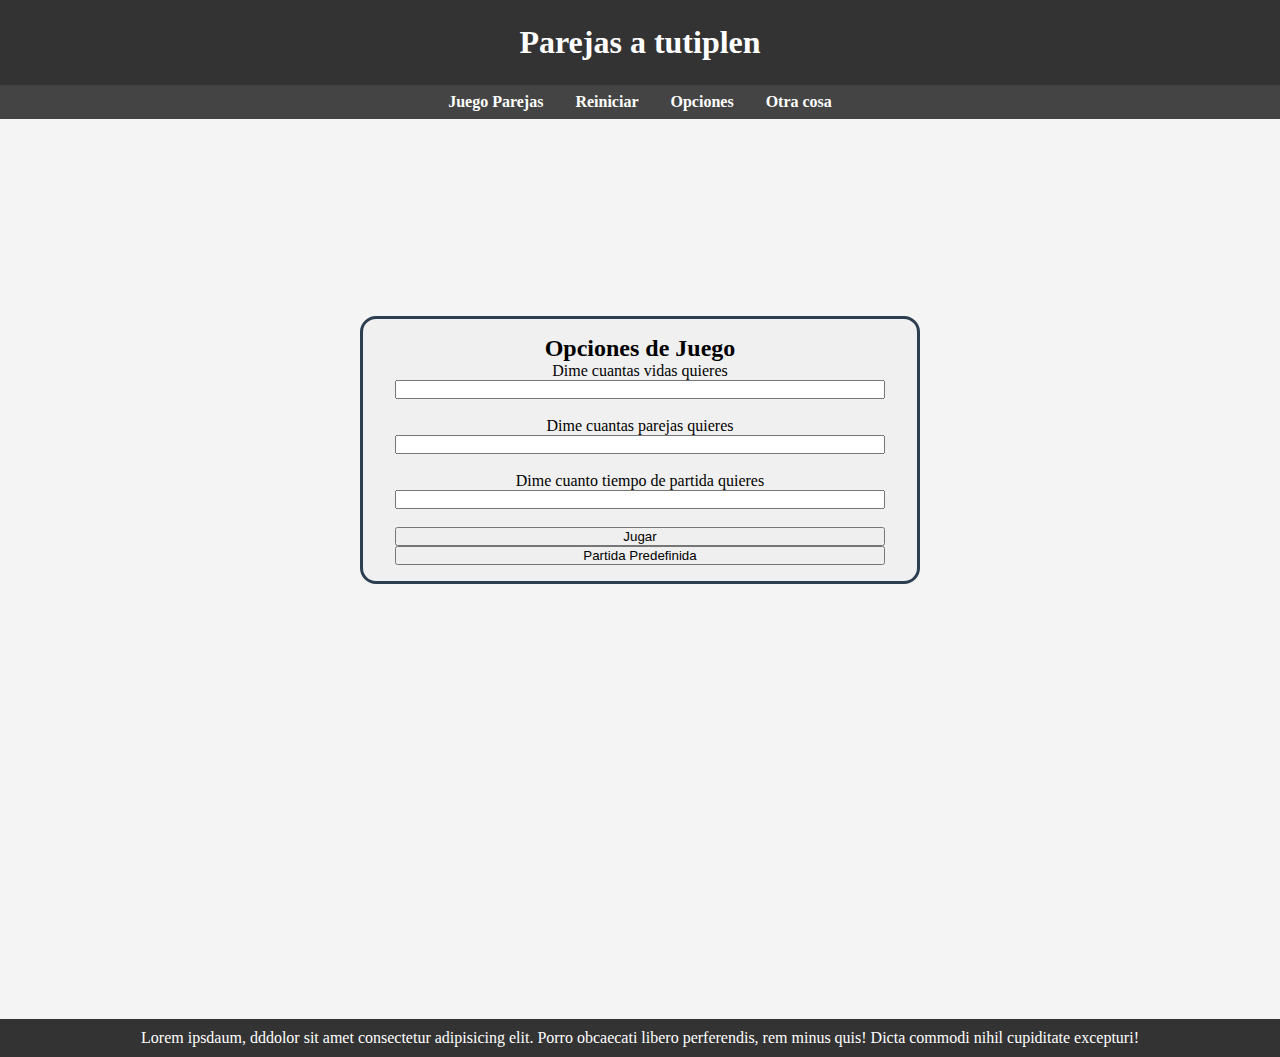
==== index.html @ 6e2ee4a3 "Actualizacion sobre cronometro" ====
<!DOCTYPE html>
<html lang="es">
<head>
    <meta charset="UTF-8">
    <meta name="viewport" content="width=device-width, initial-scale=1.0">
    <title>Parejas a tutiplen</title>
    <link rel="stylesheet" href="styles.css">
    <script src="script.js" defer></script>
</head>
<body>
    
    <header>
        <h1>Parejas a tutiplen</h1>
    </header>

    
    <nav>
        <ul>
            <li><a href="#">Juego Parejas</a></li>
            <li><a href="#">Reiniciar</a></li>
            <li><a href="#">Opciones</a></li>
            <li><a href="#">Otra cosa</a></li>
        </ul>
    </nav>

    <main>
        <div class="panelEmergente" id="ventanaGanar">
            <div class="ventana">
                <h2>Has ganao</h2>
                <p>Lorem ipsum, dolor sit amet consectetur adipisicing elit. Consequatur numquam culpa dolorum non reprehenderit nobis fugit sunt quia animi, totam nulla consequuntur minus dolorem quae et itaque ad, cum obcaecati.</p>
                <p>patata</p>
                <button class="botonJugar">Volver a Jugar</button>
            </div>
        </div>
        <div class="panelEmergente" id="ventanaPerder">
            <div class="ventana">
                <h2>Has Perdio</h2>
                <p>Lorem ipsum, dolor sit amet consectetur adipisicing elit. Consequatur numquam culpa dolorum non reprehenderit nobis fugit sunt quia animi, totam nulla consequuntur minus dolorem quae et itaque ad, cum obcaecati.</p>
                <p>patata</p>
                <button class="botonJugar">Volver a Jugar</button>
            </div>
        </div>
        <div class="panelEmergente" id="ventanaEmpezar">
            <div class="ventana">
                <h2>Opciones de Juego</h2>
                <p>Dime cuantas vidas quieres</p>
                <p class="alerta" id="alertaVidas"> </p>
                <input type="number" name="" id="inputVidas"><br>

                <p>Dime cuantas parejas quieres</p>
                <p class="alerta" id="alertaCartas"> </p>
                <input type="number" name="" id="inputCartas"><br>
                
                <p>Dime cuanto tiempo de partida quieres</p>
                <p class="alerta" id="alertaTiempo"> </p>
                <input type="number" name="" id="inputTiempo"><br>

                <button class="" id="botonEmpezar">Jugar</button>
                <button class="" id="botonEmpezarPredefinida">Partida Predefinida</button>
            </div>
        </div>
        <div id="tiempo"></div>
        <div class="contenedor-vidas" id="contenedorVidas"></div>
        <div class="contenedor-cartas" id="contenedorCartas"></div>
    </main>

    <footer>
        <p>Lorem ipsdaum, dddolor sit amet consectetur adipisicing elit. Porro obcaecati libero perferendis, rem minus quis! Dicta commodi nihil cupiditate excepturi!</p>
    </footer>
    
    
    
</body>
</html>
---- styles.css ----
* {
    margin: 0;
    padding: 0;
    box-sizing: border-box;
}

body {
    display: flex;
    flex-direction: column;
    min-height: 100vh;
    font-size: 1rem;
}

header {
    background-color: #333;
    color: #fff;
    padding: 1.5rem;
    text-align: center;
}

nav {
    background-color: #444;
    padding: 0.5rem;
}

nav ul {
    list-style: none;
    display: flex;
    justify-content: center;
}

nav ul li {
    margin: 0 1rem;
}

nav ul li a {
    color: #fff;
    text-decoration: none;
    font-weight: bold;
}

footer {
    background-color: #333;
    color: #fff;
    text-align: center;
    padding: 0.625rem;
    margin-top: auto;
}

main {
    flex: 1;
    padding: 1.25rem;
    background-color: #f4f4f4;
    display: flex;
    min-height: 100vh;
    margin: 0;
    flex-direction: column;
}

/* Contenedor principal de cartas */
#contenedorCartas {
    display: flex;
    flex-wrap: wrap;
    justify-content: center;
    max-width: 200rem;
    padding: 1rem;
}
/* Contenedor principal de vidas */
#contenedorVidas{
    display: flex;
    flex-wrap: wrap;
    justify-content: center;
    padding: 3rem;
    min-height: 15rem;
    width: 100%;

}

/* Contenedor principal de tiempo */
#tiempo{
    font-size: 4rem;
    height: 5rem;
    text-align: center;
}

/* Estilo individual de cada carta */
.carta {
    
    margin: 0.5rem;
    width: 7.5rem;
    height: 11rem;
    border-radius: 0.7rem;
    border: #2c3e50 0.2rem solid;
    display: flex;
    justify-content: center;
    align-items: center;
    font-size: 1.5rem;
    font-weight: bold;
    color: #2c3e50;
    transition:
        transform 0.3s ease,
        background-color 0.2s ease-in-out,
        box-shadow 0.3s ease-out;
    box-shadow: 0 0.5rem 1rem rgba(0, 0, 0, 0.2);
    cursor: pointer;
    animation: aparecer 0.3s ease-in-out; 
}

/* estilo al pasar el raton por encima*/
.carta:hover {
    transform: scale(1.15);
    background-color: #f0f0f0;
    box-shadow: 0 0.5rem 1rem rgba(0, 0, 0, 0.2);
}

/* Estilo de cada carta SELECIONADA/REVELADA */
.carta.seleccionada {
    background-color: cyan;
    transform: scale(1.1); 
}

/* Estilo de cada carta COMPLETADA*/
.carta.seleccionada.bloqueada{
    border-color: yellow;
    pointer-events: none;
}

/* Estilo de cada carta BLOQUEADA SIN COMPLETAR*/
.carta.bloqueada{
    border-color: red;
    pointer-events: none;
}

/* Corazones de vidas */
.vida{
    height: 4rem;
    margin: 1rem;
    display: flex;
    animation: balanceo ease-in-out 1s infinite alternate; 

}

.vida.borrar{

    display: flex;
    animation: rebote 0.8s ease-in;

}

/* https://youtu.be/r_PL0K2fGkY?feature=shared */
/* Esta es la base para que se vea sin entorpecer al resto del DOM */
.panelEmergente{
    position: fixed;
    top: 0;
    bottom: 0;
    right: 0;
    left: 0;
    animation: aparecer 3s ease-in-out;
    z-index: -1;

    display: flex;
    align-items: center;
    justify-content: center;
}

.panelEmergente.abrir{
    opacity: 1;
    z-index: 200;
}

.ventana{
    display: flex;
    flex-direction: column;
    background-color: #f0f0f0;
    border: #2c3e50 0.2rem solid;
    padding: 1rem 2rem;
    text-align: center;
    width: 35rem;
    border-radius: 1rem;
}

.alerta{
    color: red;
    font-weight: bold;
}

/* Animacon de aparecer */
@keyframes aparecer {
    0% {
        transform: scale(0);
        opacity: 0;}
    
    100% {
        transform: scale(1);
        opacity: 1;}
}

/* Animacionde Balanceo*/
@keyframes balanceo {
    0% {
        rotate: -15deg;}
    100% {
        rotate: 15deg;}
}

@keyframes rebote {
    0% {opacity: 1;
        transform: translateY(0px);
        }
    15% {
        transform: translateY(-1rem);
        opacity: 1;}
    100% {
        transform: translateY(4rem);
        opacity: 0}


}
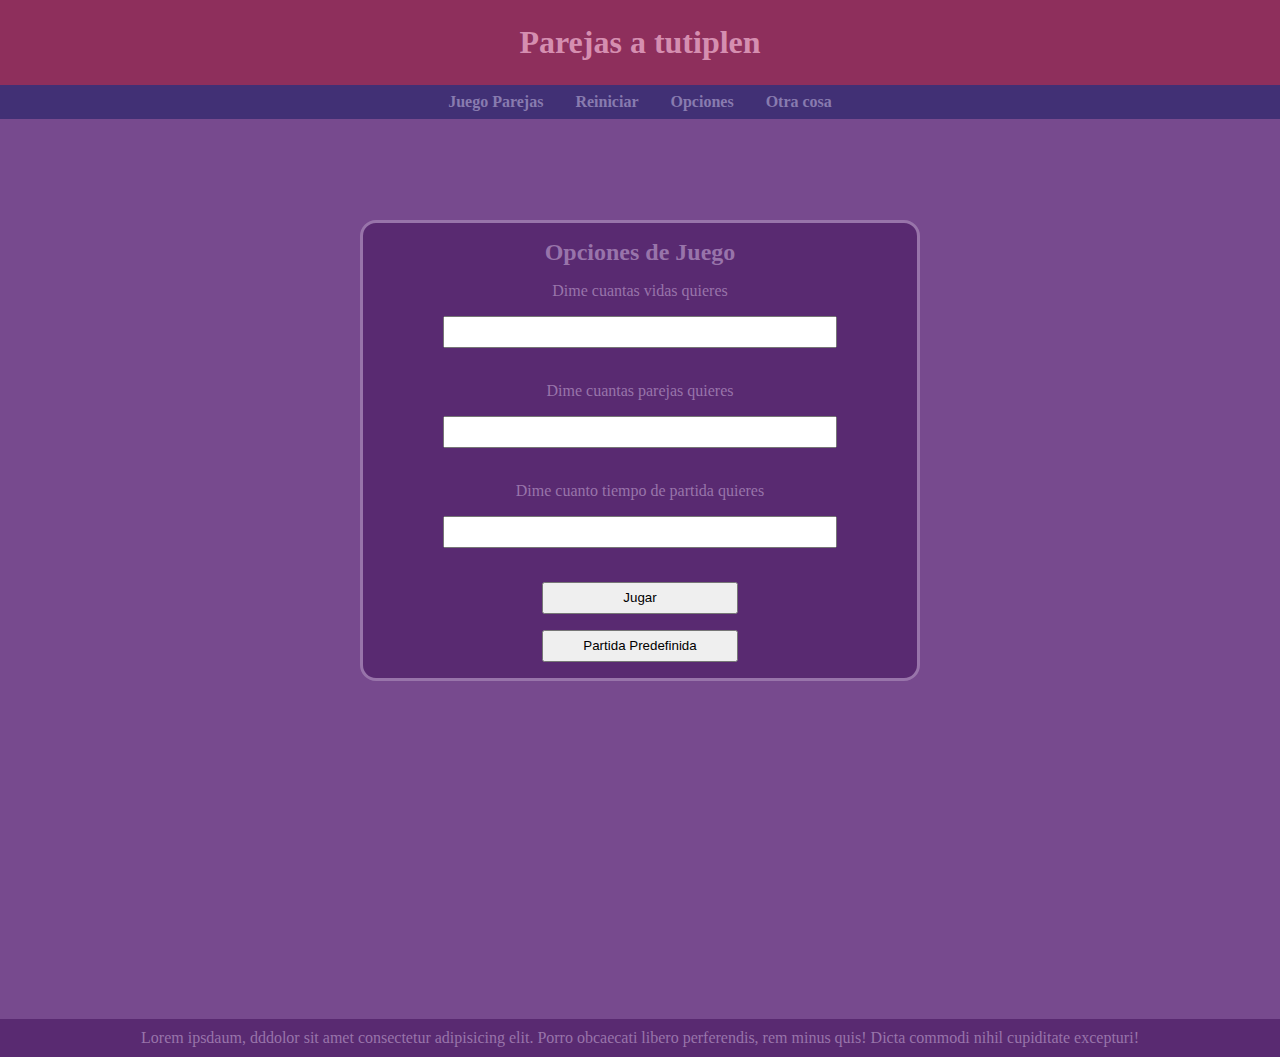
==== commit 2f7791d4: "sistema de imagenes" ====
--- a/index.html
+++ b/index.html
@@ -5,6 +5,7 @@
     <meta name="viewport" content="width=device-width, initial-scale=1.0">
     <title>Parejas a tutiplen</title>
     <link rel="stylesheet" href="styles.css">
+    <link rel="stylesheet" href="stylesGame.css">
     <script src="script.js" defer></script>
 </head>
 <body>
--- a/styles.css
+++ b/styles.css
@@ -1,3 +1,24 @@
+:root{
+    --colorFondoMain: #774A8E;
+    
+    --colorFondoHeader: #8E2F5C;
+    --colorTextoHeader: #D58EB0;
+
+    --colorFondoNav: #413075;
+    --colorTextoNav: #887BAF;
+
+    --colorFondoFooter: #592A71;
+    --colorTextoFooter: #9874AA;
+
+    --colorFondoVentana: #592A71;
+    --colorTextoVentana: #9874AA;
+    --colorBordeVentana: #9874AA;
+
+    --colorFondoBoton: #592A71;
+    --colorTextoBoton: #9874AA;
+
+    
+}
 
 * {
     margin: 0;
@@ -13,14 +34,14 @@
 }
 
 header {
-    background-color: #333;
-    color: #fff;
+    background-color: var(--colorFondoHeader);
+    color: var(--colorTextoHeader);
     padding: 1.5rem;
     text-align: center;
 }
 
 nav {
-    background-color: #444;
+    background-color: var(--colorFondoNav);
     padding: 0.5rem;
 }
 
@@ -35,14 +56,14 @@
 }
 
 nav ul li a {
-    color: #fff;
+    color: var(--colorTextoNav);
     text-decoration: none;
     font-weight: bold;
 }
 
 footer {
-    background-color: #333;
-    color: #fff;
+    background-color: var(--colorFondoFooter);
+    color: var(--colorTextoFooter);
     text-align: center;
     padding: 0.625rem;
     margin-top: auto;
@@ -51,102 +72,13 @@
 main {
     flex: 1;
     padding: 1.25rem;
-    background-color: #f4f4f4;
+    background-color: var(--colorFondoMain);
     display: flex;
     min-height: 100vh;
     margin: 0;
     flex-direction: column;
 }
 
-/* Contenedor principal de cartas */
-#contenedorCartas {
-    display: flex;
-    flex-wrap: wrap;
-    justify-content: center;
-    max-width: 200rem;
-    padding: 1rem;
-}
-/* Contenedor principal de vidas */
-#contenedorVidas{
-    display: flex;
-    flex-wrap: wrap;
-    justify-content: center;
-    padding: 3rem;
-    min-height: 15rem;
-    width: 100%;
-
-}
-
-/* Contenedor principal de tiempo */
-#tiempo{
-    font-size: 4rem;
-    height: 5rem;
-    text-align: center;
-}
-
-/* Estilo individual de cada carta */
-.carta {
-    
-    margin: 0.5rem;
-    width: 7.5rem;
-    height: 11rem;
-    border-radius: 0.7rem;
-    border: #2c3e50 0.2rem solid;
-    display: flex;
-    justify-content: center;
-    align-items: center;
-    font-size: 1.5rem;
-    font-weight: bold;
-    color: #2c3e50;
-    transition:
-        transform 0.3s ease,
-        background-color 0.2s ease-in-out,
-        box-shadow 0.3s ease-out;
-    box-shadow: 0 0.5rem 1rem rgba(0, 0, 0, 0.2);
-    cursor: pointer;
-    animation: aparecer 0.3s ease-in-out; 
-}
-
-/* estilo al pasar el raton por encima*/
-.carta:hover {
-    transform: scale(1.15);
-    background-color: #f0f0f0;
-    box-shadow: 0 0.5rem 1rem rgba(0, 0, 0, 0.2);
-}
-
-/* Estilo de cada carta SELECIONADA/REVELADA */
-.carta.seleccionada {
-    background-color: cyan;
-    transform: scale(1.1); 
-}
-
-/* Estilo de cada carta COMPLETADA*/
-.carta.seleccionada.bloqueada{
-    border-color: yellow;
-    pointer-events: none;
-}
-
-/* Estilo de cada carta BLOQUEADA SIN COMPLETAR*/
-.carta.bloqueada{
-    border-color: red;
-    pointer-events: none;
-}
-
-/* Corazones de vidas */
-.vida{
-    height: 4rem;
-    margin: 1rem;
-    display: flex;
-    animation: balanceo ease-in-out 1s infinite alternate; 
-
-}
-
-.vida.borrar{
-
-    display: flex;
-    animation: rebote 0.8s ease-in;
-
-}
 
 /* https://youtu.be/r_PL0K2fGkY?feature=shared */
 /* Esta es la base para que se vea sin entorpecer al resto del DOM */
@@ -172,48 +104,30 @@
 .ventana{
     display: flex;
     flex-direction: column;
-    background-color: #f0f0f0;
-    border: #2c3e50 0.2rem solid;
+    background-color: var(--colorFondoVentana);
+    border: var(--colorBordeVentana) 0.2rem solid;
+    color: var(--colorTextoVentana);
     padding: 1rem 2rem;
     text-align: center;
     width: 35rem;
     border-radius: 1rem;
+    
 }
 
+.ventana p{
+    margin-top: 1rem;
+}
+
+.ventana input{
+    margin-inline: 3rem;
+    height: 2rem;
+}
+.ventana button{
+    margin-inline: 30%;
+    margin-top: 1rem;
+    height: 2rem;
+}
 .alerta{
     color: red;
     font-weight: bold;
 }
-
-/* Animacon de aparecer */
-@keyframes aparecer {
-    0% {
-        transform: scale(0);
-        opacity: 0;}
-    
-    100% {
-        transform: scale(1);
-        opacity: 1;}
-}
-
-/* Animacionde Balanceo*/
-@keyframes balanceo {
-    0% {
-        rotate: -15deg;}
-    100% {
-        rotate: 15deg;}
-}
-
-@keyframes rebote {
-    0% {opacity: 1;
-        transform: translateY(0px);
-        }
-    15% {
-        transform: translateY(-1rem);
-        opacity: 1;}
-    100% {
-        transform: translateY(4rem);
-        opacity: 0}
-
-
-}
--- a/stylesGame.css
+++ b/stylesGame.css
@@ -0,0 +1,163 @@
+
+/* Contenedor principal de cartas */
+#contenedorCartas {
+    display: flex;
+    flex-wrap: wrap;
+    justify-content: center;
+    max-width: 200rem;
+    padding: 1rem;
+}
+/* Contenedor principal de vidas */
+#contenedorVidas{
+    display: flex;
+    flex-wrap: wrap;
+    justify-content: center;
+    padding: 3rem;
+    min-height: 15rem;
+    width: 100%;
+
+}
+
+/* Contenedor principal de tiempo */
+#tiempo{
+    font-size: 4rem;
+    height: 5rem;
+    text-align: center;
+}
+
+/* Estilo individual de cada carta */
+.espacioCarta {
+    margin: 0.5rem;
+    width: 7.5rem;
+    height: 11rem;
+
+}
+.carta {
+
+    transform-style: preserve-3d;
+    width: 100%;
+    height: 100%;
+    border-radius: 0.7rem;
+    border: #2c3e50 0.2rem solid;
+    font-size: 1.5rem;
+    font-weight: bold;
+    color: #2c3e50;
+    transition:
+        transform 0.3s ease,
+        background-color 0.2s ease-in-out,
+        box-shadow 0.3s ease-out;
+    box-shadow: 0 0.5rem 1rem rgba(0, 0, 0, 0.2);
+    cursor: pointer;
+    animation: aparecer 0.3s ease-in-out; 
+}
+
+.carta img {
+    width: 100%;
+    height: 100%;
+    backface-visibility: hidden;
+    transition: transform 0.6s;
+}
+
+.carta .dorso {
+    border-radius: 0.7rem;
+    width: 100%;
+    height: 100%;
+    z-index: 2; 
+    backface-visibility: hidden;
+}
+
+.carta .cara {
+    border-radius: 0.7rem;
+    display: flex;
+    flex-direction: column; 
+    width: 100%; 
+    height: 100%;
+    align-items: center; 
+    justify-content: center; 
+    text-align: center; 
+    background-image: url(images/c_front.jpg);
+    background-position: center;
+    background-repeat: no-repeat;
+    background-size: cover;
+}
+
+.carta .cara img {
+    padding-top: 1rem;
+    max-height: 45%; /* Controla la altura */
+    max-width: 100%; /* Evita que sobrepase su contenedor */
+    object-fit: contain; /* Evita distorsión */
+
+}
+
+/* estilo al pasar el raton por encima*/
+.carta:hover {
+    transform: scale(1.15);
+    background-color: #f0f0f0;
+    box-shadow: 0 0.5rem 1rem rgba(0, 0, 0, 0.2);
+}
+
+/* Estilo de cada carta SELECIONADA/REVELADA */
+.carta.seleccionada {
+    transform: scale(1.1); 
+}
+
+/* Estilo de cada carta COMPLETADA*/
+.carta.seleccionada.bloqueada{
+    border-color: yellow;
+    pointer-events: none;
+}
+
+/* Estilo de cada carta BLOQUEADA SIN COMPLETAR*/
+.carta.bloqueada{
+    border-color: red;
+    pointer-events: none;
+}
+
+/* Corazones de vidas */
+.vida{
+    height: 4rem;
+    margin: 1rem;
+    display: flex;
+    animation: balanceo ease-in-out 1s infinite alternate; 
+
+}
+
+.vida.borrar{
+
+    display: flex;
+    animation: rebote 0.8s ease-in;
+
+}
+
+/* Animacon de aparecer */
+@keyframes aparecer {
+    0% {
+        transform: scale(0);
+        opacity: 0;}
+    
+    100% {
+        transform: scale(1);
+        opacity: 1;}
+}
+
+/* Animacionde Balanceo*/
+@keyframes balanceo {
+    0% {
+        rotate: -15deg;}
+    100% {
+        rotate: 15deg;}
+}
+
+@keyframes rebote {
+    0% {opacity: 1;
+        transform: translateY(0px);
+        }
+    15% {
+        transform: translateY(-1rem);
+        opacity: 1;}
+    100% {
+        transform: translateY(4rem);
+        opacity: 0}
+
+
+}
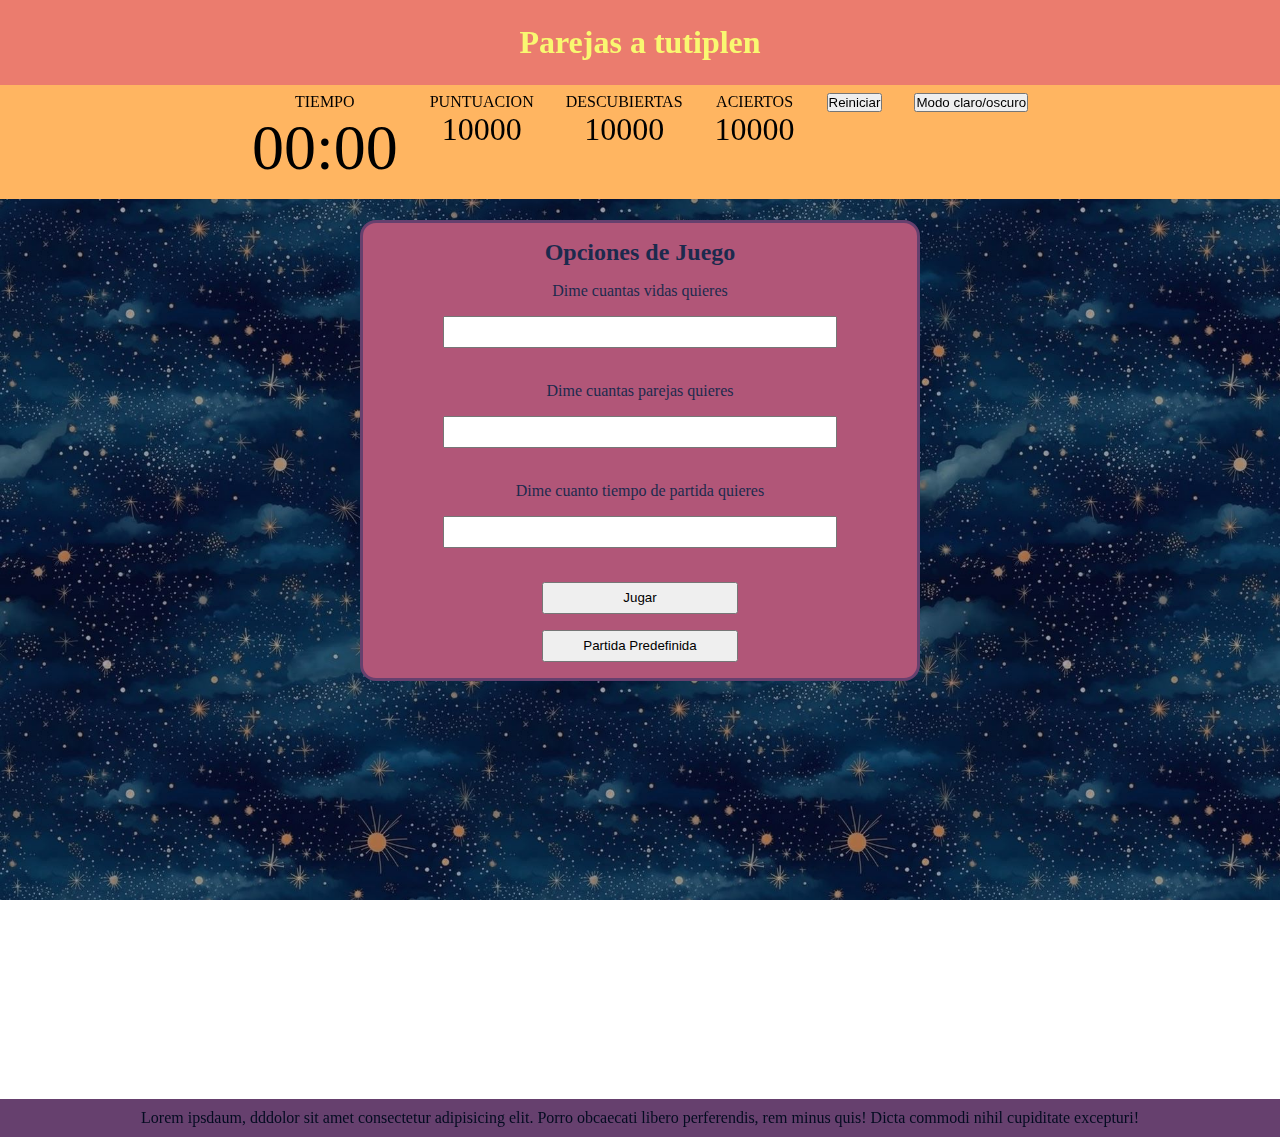
==== commit 3ff4bd92: "ajustes de marcador, aciertos, puntuacion, cartas descubiertas, ajuste de fondo" ====
--- a/index.html
+++ b/index.html
@@ -17,10 +17,24 @@
     
     <nav>
         <ul>
-            <li><a href="#">Juego Parejas</a></li>
-            <li><a href="#">Reiniciar</a></li>
-            <li><a href="#">Opciones</a></li>
-            <li><a href="#">Otra cosa</a></li>
+            <li>
+                <p>TIEMPO</p>
+                <P id="tiempo" class="score">00:00</P>
+            </li>
+            <li> 
+                <p>PUNTUACION</p>
+                <P id="puntuacion" class="score">10000</P>
+            </li>
+            <li> 
+                <p>DESCUBIERTAS</p>
+                <P id="descubiertas" class="score">10000</P>
+            </li>
+            <li> 
+                <p>ACIERTOS</p>
+                <P id="aciertos" class="score">10000</P>
+            </li>
+            <li> <button> Reiniciar </button></li>
+            <li> <button> Modo claro/oscuro </button></li>
         </ul>
     </nav>
 
@@ -60,7 +74,6 @@
                 <button class="" id="botonEmpezarPredefinida">Partida Predefinida</button>
             </div>
         </div>
-        <div id="tiempo"></div>
         <div class="contenedor-vidas" id="contenedorVidas"></div>
         <div class="contenedor-cartas" id="contenedorCartas"></div>
     </main>
--- a/styles.css
+++ b/styles.css
@@ -1,21 +1,21 @@
 :root{
-    --colorFondoMain: #774A8E;
+    --colorFondoMain: #1c2a4d;
     
-    --colorFondoHeader: #8E2F5C;
-    --colorTextoHeader: #D58EB0;
+    --colorFondoHeader: #eb7c6e;
+    --colorTextoHeader: #f9f871;
 
-    --colorFondoNav: #413075;
-    --colorTextoNav: #887BAF;
+    --colorFondoNav: #ffb561;
+    --colorTextoNav: #b15678;
 
-    --colorFondoFooter: #592A71;
-    --colorTextoFooter: #9874AA;
+    --colorFondoFooter: #66406e;
+    --colorTextoFooter: #030B20;
 
-    --colorFondoVentana: #592A71;
-    --colorTextoVentana: #9874AA;
-    --colorBordeVentana: #9874AA;
+    --colorFondoVentana: #b15678;
+    --colorTextoVentana: #1c2a4d;
+    --colorBordeVentana: #66406e;
 
-    --colorFondoBoton: #592A71;
-    --colorTextoBoton: #9874AA;
+    --colorFondoBoton: #734821;
+    --colorTextoBoton: #B58860;
 
     
 }
@@ -31,6 +31,7 @@
     flex-direction: column;
     min-height: 100vh;
     font-size: 1rem;
+
 }
 
 header {
@@ -53,6 +54,9 @@
 
 nav ul li {
     margin: 0 1rem;
+    display: flex;
+    flex-direction: column;
+    align-items: center;
 }
 
 nav ul li a {
@@ -77,6 +81,11 @@
     min-height: 100vh;
     margin: 0;
     flex-direction: column;
+    background-image: url(images/b_stars2.jpg);
+    background-attachment: fixed;
+    background-repeat: repeat;
+    background-size: 30rem;
+    
 }
 
 
@@ -99,6 +108,12 @@
 .panelEmergente.abrir{
     opacity: 1;
     z-index: 200;
+}
+
+.panelEmergente.cerrar{
+    opacity: 1;
+    z-index: 200;
+
 }
 
 .ventana{
@@ -131,3 +146,5 @@
     color: red;
     font-weight: bold;
 }
+
+
--- a/stylesGame.css
+++ b/stylesGame.css
@@ -21,8 +21,7 @@
 /* Contenedor principal de tiempo */
 #tiempo{
     font-size: 4rem;
-    height: 5rem;
-    text-align: center;
+
 }
 
 /* Estilo individual de cada carta */
@@ -33,20 +32,19 @@
 
 }
 .carta {
-
     transform-style: preserve-3d;
     width: 100%;
     height: 100%;
     border-radius: 0.7rem;
-    border: #2c3e50 0.2rem solid;
+    border: #030B20 0.2rem solid;
     font-size: 1.5rem;
     font-weight: bold;
-    color: #2c3e50;
+
     transition:
         transform 0.3s ease,
         background-color 0.2s ease-in-out,
         box-shadow 0.3s ease-out;
-    box-shadow: 0 0.5rem 1rem rgba(0, 0, 0, 0.2);
+    box-shadow: 0 0.5rem 1rem #030b2046;
     cursor: pointer;
     animation: aparecer 0.3s ease-in-out; 
 }
@@ -67,6 +65,7 @@
 }
 
 .carta .cara {
+    background-color: #030B20;
     border-radius: 0.7rem;
     display: flex;
     flex-direction: column; 
@@ -79,25 +78,28 @@
     background-position: center;
     background-repeat: no-repeat;
     background-size: cover;
+
 }
 
 .carta .cara img {
+
     padding-top: 1rem;
-    max-height: 45%; /* Controla la altura */
-    max-width: 100%; /* Evita que sobrepase su contenedor */
-    object-fit: contain; /* Evita distorsión */
+    max-height: 45%; 
+    max-width: 100%; 
+    object-fit: contain;
 
 }
 
 /* estilo al pasar el raton por encima*/
 .carta:hover {
     transform: scale(1.15);
-    background-color: #f0f0f0;
+    border-color: cyan;
     box-shadow: 0 0.5rem 1rem rgba(0, 0, 0, 0.2);
 }
 
 /* Estilo de cada carta SELECIONADA/REVELADA */
 .carta.seleccionada {
+    border-color: white;
     transform: scale(1.1); 
 }
 
@@ -127,6 +129,12 @@
     display: flex;
     animation: rebote 0.8s ease-in;
 
+}
+
+.score{
+    font-size: 2rem;
+    height: 5rem;
+    text-align: center;
 }
 
 /* Animacon de aparecer */
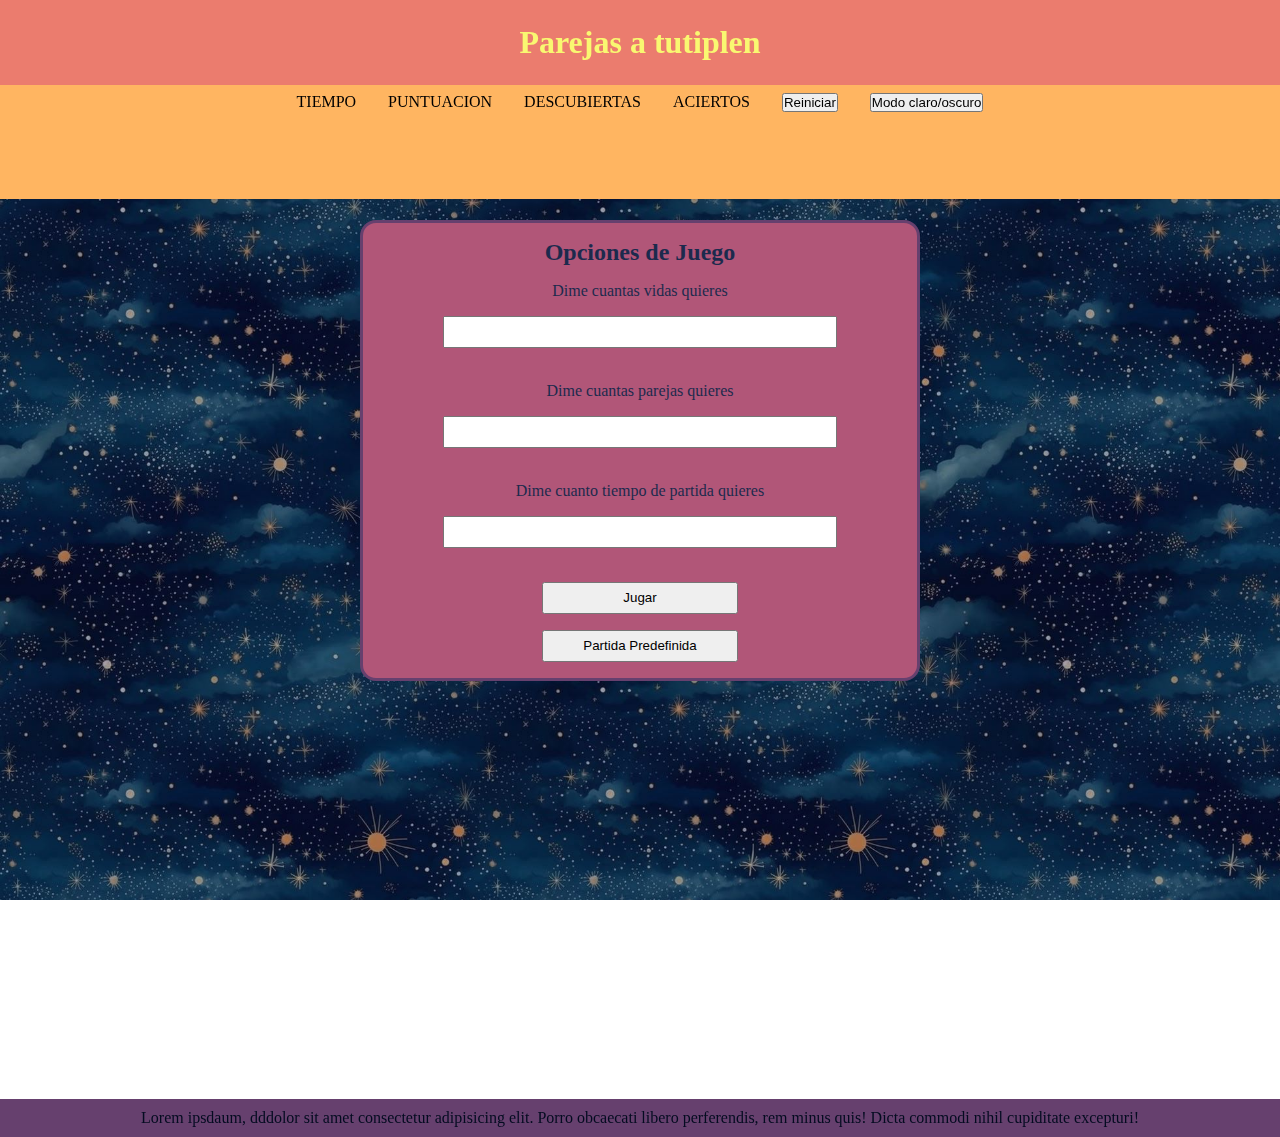
==== commit 0bab7225: "Actualizacion de puntuacion" ====
--- a/index.html
+++ b/index.html
@@ -19,19 +19,19 @@
         <ul>
             <li>
                 <p>TIEMPO</p>
-                <P id="tiempo" class="score">00:00</P>
+                <P id="tiempo" class="score"></P>
             </li>
             <li> 
                 <p>PUNTUACION</p>
-                <P id="puntuacion" class="score">10000</P>
+                <P id="puntuacion" class="score"></P>
             </li>
             <li> 
                 <p>DESCUBIERTAS</p>
-                <P id="descubiertas" class="score">10000</P>
+                <P id="descubiertas" class="score"></P>
             </li>
             <li> 
                 <p>ACIERTOS</p>
-                <P id="aciertos" class="score">10000</P>
+                <P id="aciertos" class="score"></P>
             </li>
             <li> <button> Reiniciar </button></li>
             <li> <button> Modo claro/oscuro </button></li>
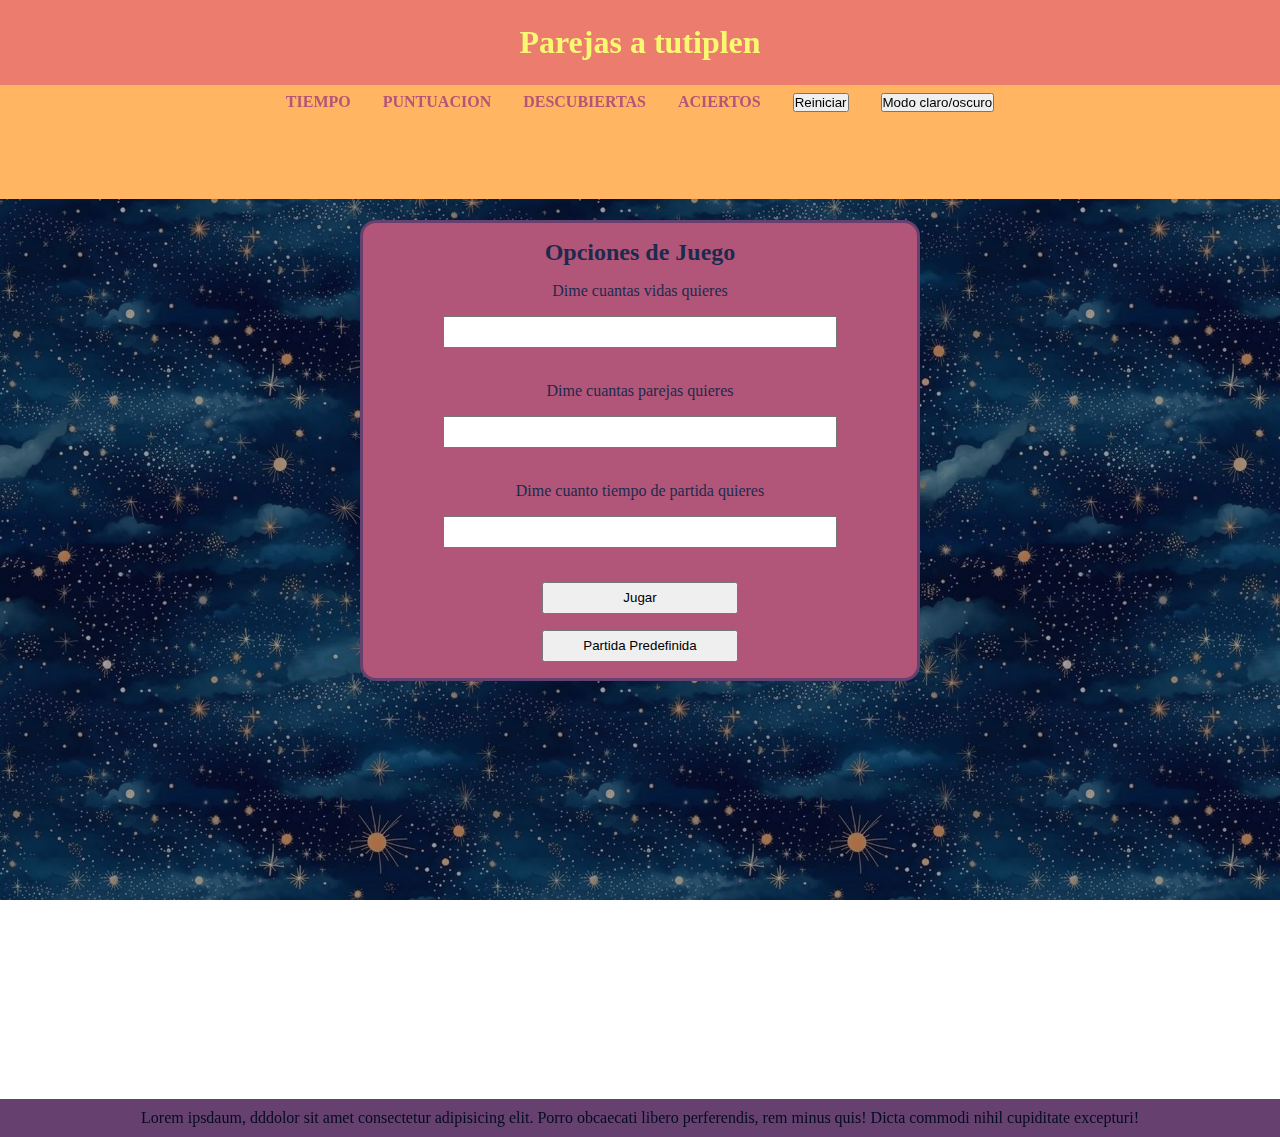
==== commit 7e61040c: "funcionalidad de boton de reinicio, y boton de tema oscuro/claro" ====
--- a/index.html
+++ b/index.html
@@ -33,8 +33,8 @@
                 <p>ACIERTOS</p>
                 <P id="aciertos" class="score"></P>
             </li>
-            <li> <button> Reiniciar </button></li>
-            <li> <button> Modo claro/oscuro </button></li>
+            <li> <button id="botonReinicio"> Reiniciar </button></li>
+            <li> <button id="botonTema"> Modo claro/oscuro </button></li>
         </ul>
     </nav>
 
--- a/styles.css
+++ b/styles.css
@@ -16,8 +16,25 @@
 
     --colorFondoBoton: #734821;
     --colorTextoBoton: #B58860;
-
-    
+    
+    
+    --colorFondoMainNight: #1c2a4d;
+    
+    --colorFondoHeaderNight: #eb7c6e;
+    --colorTextoHeaderNight: #f9f871;
+
+    --colorFondoNavNight: #ffb561;
+    --colorTextoNavNight: #b15678;
+
+    --colorFondoFooterNight: #66406e;
+    --colorTextoFooterNight: #030B20;
+
+    --colorFondoVentanaNight: #b15678;
+    --colorTextoVentanaNight: #1c2a4d;
+    --colorBordeVentanaNight: #66406e;
+
+    --colorFondoBotonNight: #734821;
+    --colorTextoBotonNight: #B58860;
 }
 
 * {
@@ -59,7 +76,7 @@
     align-items: center;
 }
 
-nav ul li a {
+nav ul li p {
     color: var(--colorTextoNav);
     text-decoration: none;
     font-weight: bold;
@@ -86,6 +103,32 @@
     background-repeat: repeat;
     background-size: 30rem;
     
+}
+
+header.night{
+    background-color: var(--colorFondoHeader);
+    color: var(--colorTextoHeader);
+}
+
+nav.night{
+    color: var(--colorTextoNav);
+}
+
+nav ul li.night p {
+    color: var(--colorTextoNav);
+
+}
+
+footer.night {
+    background-color: var(--colorFondoFooter);
+    color: var(--colorTextoFooter);
+
+}
+
+main.night {
+    background-color: var(--colorFondoMain);
+    background-image: url(images/b_sky.jpg);
+
 }
 
 
@@ -97,7 +140,7 @@
     bottom: 0;
     right: 0;
     left: 0;
-    animation: aparecer 3s ease-in-out;
+    
     z-index: -1;
 
     display: flex;
@@ -108,6 +151,8 @@
 .panelEmergente.abrir{
     opacity: 1;
     z-index: 200;
+    animation: aparecer 1s ease-in-out;
+    
 }
 
 .panelEmergente.cerrar{
@@ -126,6 +171,7 @@
     text-align: center;
     width: 35rem;
     border-radius: 1rem;
+
     
 }
 
@@ -147,4 +193,12 @@
     font-weight: bold;
 }
 
-
+.score{
+    font-size: 2rem;
+    height: 5rem;
+    text-align: center;
+}
+
+
+
+
--- a/stylesGame.css
+++ b/stylesGame.css
@@ -131,11 +131,7 @@
 
 }
 
-.score{
-    font-size: 2rem;
-    height: 5rem;
-    text-align: center;
-}
+
 
 /* Animacon de aparecer */
 @keyframes aparecer {
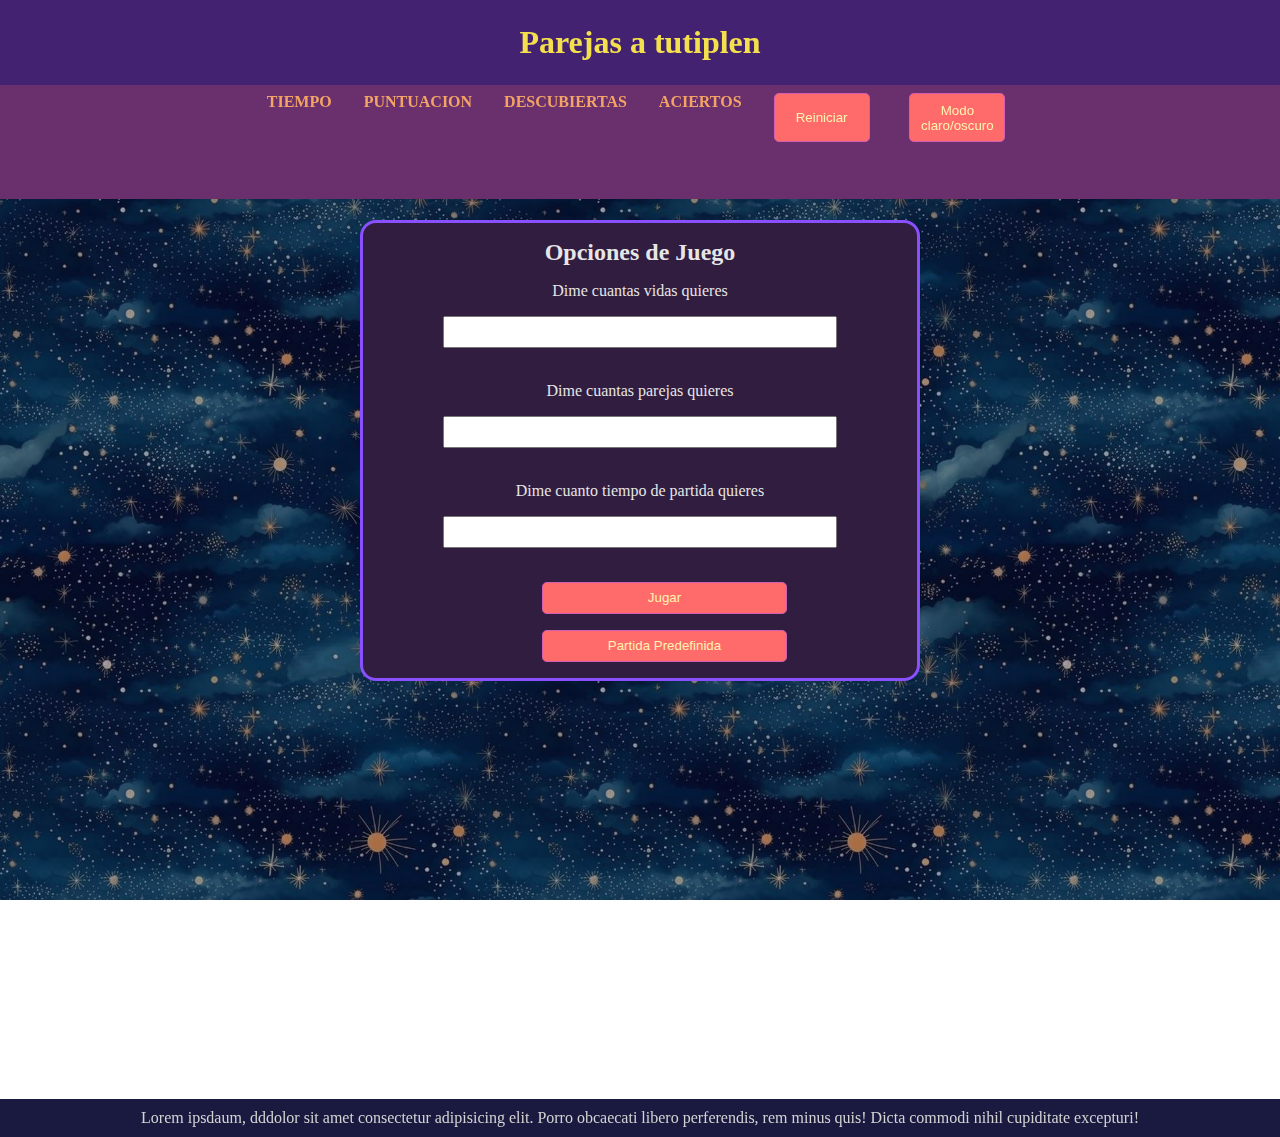
==== commit 53ac7dc5: "Animaciones para cambio de color" ====
--- a/index.html
+++ b/index.html
@@ -14,7 +14,6 @@
         <h1>Parejas a tutiplen</h1>
     </header>
 
-    
     <nav>
         <ul>
             <li>
--- a/styles.css
+++ b/styles.css
@@ -1,40 +1,37 @@
 :root{
-    --colorFondoMain: #1c2a4d;
-    
-    --colorFondoHeader: #eb7c6e;
-    --colorTextoHeader: #f9f871;
-
-    --colorFondoNav: #ffb561;
-    --colorTextoNav: #b15678;
-
-    --colorFondoFooter: #66406e;
-    --colorTextoFooter: #030B20;
-
-    --colorFondoVentana: #b15678;
-    --colorTextoVentana: #1c2a4d;
-    --colorBordeVentana: #66406e;
-
-    --colorFondoBoton: #734821;
-    --colorTextoBoton: #B58860;
-    
-    
-    --colorFondoMainNight: #1c2a4d;
-    
-    --colorFondoHeaderNight: #eb7c6e;
-    --colorTextoHeaderNight: #f9f871;
-
-    --colorFondoNavNight: #ffb561;
-    --colorTextoNavNight: #b15678;
-
-    --colorFondoFooterNight: #66406e;
-    --colorTextoFooterNight: #030B20;
-
-    --colorFondoVentanaNight: #b15678;
-    --colorTextoVentanaNight: #1c2a4d;
-    --colorBordeVentanaNight: #66406e;
-
-    --colorFondoBotonNight: #734821;
-    --colorTextoBotonNight: #B58860;
+    --colorFondoMain: #0d1b2a;
+    --colorFondoHeader: #432371;
+    --colorTextoHeader: #f4e04d;
+    --colorFondoNav: #69306d;
+    --colorTextoNav: #f2a365;
+    --colorFondoFooter: #1a1a40;
+    --colorTextoFooter: #d3d3d3;
+    --colorFondoVentana: #311d3f;
+    --colorTextoVentana: #e6e6e6;
+    --colorBordeVentana: #8a4fff;
+    --colorFondoBoton: #ff6b6b;
+    --colorTextoBoton: #fff3b0;
+    --colorBordeBoton: #d65db1;
+    --colorBotonPresionado: #d45d8a; 
+    --colorBotonHover: #ff8a8a; 
+
+    --colorFondoMainLight: #e3f2fd;
+    --colorFondoHeaderLight: #fdd835;
+    --colorTextoHeaderLight: #4e342e;
+    --colorFondoNavLight: #ffcc80;
+    --colorTextoNavLight: #5d4037;
+    --colorFondoFooterLight: #90caf9;
+    --colorTextoFooterLight: #1a237e;
+    --colorFondoVentanaLight: #ffffff;
+    --colorTextoVentanaLight: #37474f;
+    --colorBordeVentanaLight: #ff9800;
+    --colorFondoBotonLight: #ff7043;
+    --colorTextoBotonLight: #ffffff;
+    --colorBordeBotonLight: #f57c00;
+    --colorBotonPresionadoLight: #ef6c00; 
+    --colorBotonHoverLight: #ffab40; 
+
+    --tiempoCambioTema: 0.3s;
 }
 
 * {
@@ -48,6 +45,7 @@
     flex-direction: column;
     min-height: 100vh;
     font-size: 1rem;
+    
 
 }
 
@@ -56,9 +54,11 @@
     color: var(--colorTextoHeader);
     padding: 1.5rem;
     text-align: center;
+    transition: background-color 0.3s, color 0.3s;
 }
 
 nav {
+    transition: background-color 0.3s, color 0.3s;
     background-color: var(--colorFondoNav);
     padding: 0.5rem;
 }
@@ -80,6 +80,7 @@
     color: var(--colorTextoNav);
     text-decoration: none;
     font-weight: bold;
+    
 }
 
 footer {
@@ -88,6 +89,7 @@
     text-align: center;
     padding: 0.625rem;
     margin-top: auto;
+    transition: background-color 0.3s, color 0.3s;
 }
 
 main {
@@ -102,31 +104,68 @@
     background-attachment: fixed;
     background-repeat: repeat;
     background-size: 30rem;
-    
-}
-
-header.night{
-    background-color: var(--colorFondoHeader);
-    color: var(--colorTextoHeader);
-}
-
-nav.night{
-    color: var(--colorTextoNav);
-}
-
-nav ul li.night p {
-    color: var(--colorTextoNav);
-
-}
-
-footer.night {
-    background-color: var(--colorFondoFooter);
-    color: var(--colorTextoFooter);
-
-}
-
-main.night {
-    background-color: var(--colorFondoMain);
+    transition: background-image 0.3s;
+    
+}
+
+button{
+    background-color: var(--colorFondoBoton);
+    color: var(--colorTextoBoton);
+    border: var(--colorBordeBoton) 0.1rem solid;
+    border-radius: 0.3rem;
+    height: 50%;
+    width: 50%;
+    min-width: 6rem;
+    min-height: 2rem;
+    transition: background-color 0.3s, color 0.3s;
+}
+
+button:hover {
+    background-color: var(--colorBotonHover); 
+    border-width: 0.2rem;
+}
+
+button:active {
+    background-color: var(--colorBotonPresionado); 
+    
+}
+
+button.light{
+    background-color: var(--colorFondoBotonLight);
+    color: var(--colorTextoBotonLight);
+    border-color: var(--colorBordeBotonLight);
+    
+}
+button.light:hover {
+    background-color: var(--colorBotonHoverLight); 
+}
+
+button.light:active {
+    background-color: var(--colorBotonPresionadoLight); 
+}
+
+header.light{
+    background-color: var(--colorFondoHeaderLight);
+    color: var(--colorTextoHeaderLight);
+}
+
+nav.light {
+    background-color: var(--colorFondoNavLight);
+}
+
+nav ul li.light p {
+    color: var(--colorTextoNavLight);
+
+}
+
+footer.light {
+    background-color: var(--colorFondoFooterLight);
+    color: var(--colorTextoFooterLight);
+
+}
+
+main.light {
+    background-color: var(--colorFondoMainLight);
     background-image: url(images/b_sky.jpg);
 
 }
@@ -171,10 +210,14 @@
     text-align: center;
     width: 35rem;
     border-radius: 1rem;
-
-    
-}
-
+   
+}
+
+.ventana.light{
+    background-color: var(--colorFondoVentanaLight);
+    border: var(--colorBordeVentanaLight) 0.2rem solid;
+    color: var(--colorTextoVentanaLight);
+}
 .ventana p{
     margin-top: 1rem;
 }
@@ -183,11 +226,13 @@
     margin-inline: 3rem;
     height: 2rem;
 }
+
 .ventana button{
     margin-inline: 30%;
     margin-top: 1rem;
     height: 2rem;
 }
+
 .alerta{
     color: red;
     font-weight: bold;
@@ -199,6 +244,15 @@
     text-align: center;
 }
 
-
-
-
+@media (max-width: 750px) {
+    nav ul {
+        flex-direction: column;
+        align-items: center;
+    }
+
+    nav ul li {
+        margin: 0.5rem 0;
+    }
+}
+
+
--- a/stylesGame.css
+++ b/stylesGame.css
@@ -37,6 +37,7 @@
     height: 100%;
     border-radius: 0.7rem;
     border: #030B20 0.2rem solid;
+    background-color: #030B20;
     font-size: 1.5rem;
     font-weight: bold;
 
@@ -44,7 +45,7 @@
         transform 0.3s ease,
         background-color 0.2s ease-in-out,
         box-shadow 0.3s ease-out;
-    box-shadow: 0 0.5rem 1rem #030b2046;
+    box-shadow: 0 0.5rem 1rem #030b2054;
     cursor: pointer;
     animation: aparecer 0.3s ease-in-out; 
 }
@@ -94,7 +95,7 @@
 .carta:hover {
     transform: scale(1.15);
     border-color: cyan;
-    box-shadow: 0 0.5rem 1rem rgba(0, 0, 0, 0.2);
+    box-shadow: 0 0.5rem 1rem rgba(0, 0, 0, 0.404);
 }
 
 /* Estilo de cada carta SELECIONADA/REVELADA */
@@ -121,6 +122,7 @@
     margin: 1rem;
     display: flex;
     animation: balanceo ease-in-out 1s infinite alternate; 
+    filter: drop-shadow(rgba(12, 12, 26, 0.678) 0.5rem 0.5rem 10px);
 
 }
 
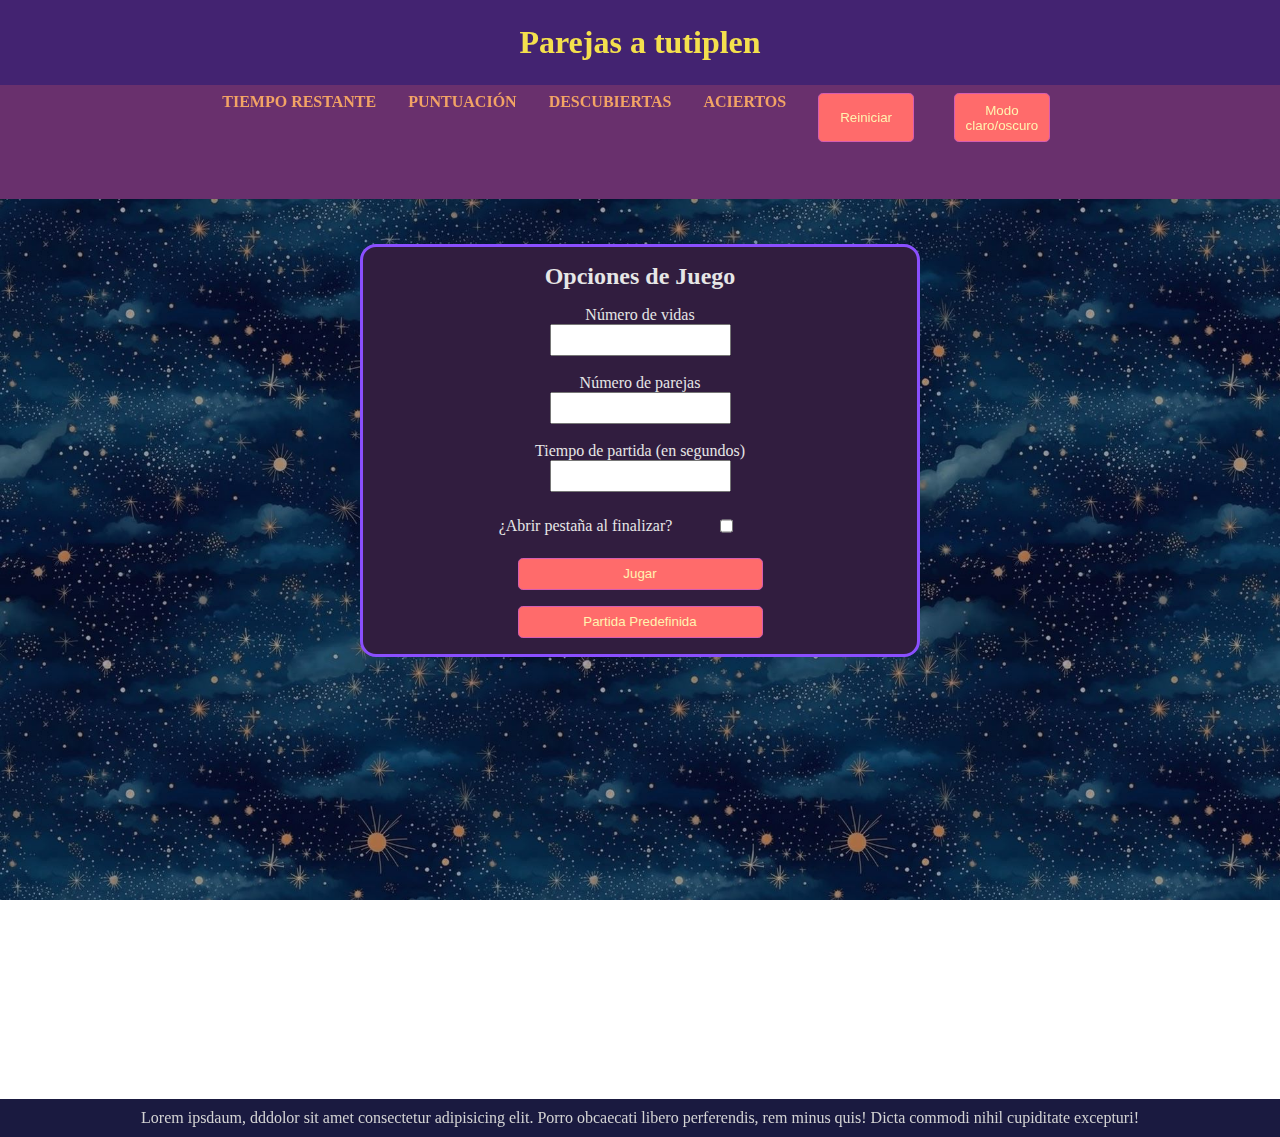
==== commit 3fa70af3: "Ajuste de pantallas, cambio en opciones de juego, añadido el parametro y la posibilidad de abrir pes" ====
--- a/index.html
+++ b/index.html
@@ -7,6 +7,7 @@
     <link rel="stylesheet" href="styles.css">
     <link rel="stylesheet" href="stylesGame.css">
     <script src="script.js" defer></script>
+    <script src="scriptTemas.js" defer></script>
 </head>
 <body>
     
@@ -17,11 +18,11 @@
     <nav>
         <ul>
             <li>
-                <p>TIEMPO</p>
+                <p>TIEMPO RESTANTE</p>
                 <P id="tiempo" class="score"></P>
             </li>
             <li> 
-                <p>PUNTUACION</p>
+                <p>PUNTUACIÓN</p>
                 <P id="puntuacion" class="score"></P>
             </li>
             <li> 
@@ -40,35 +41,49 @@
     <main>
         <div class="panelEmergente" id="ventanaGanar">
             <div class="ventana">
-                <h2>Has ganao</h2>
-                <p>Lorem ipsum, dolor sit amet consectetur adipisicing elit. Consequatur numquam culpa dolorum non reprehenderit nobis fugit sunt quia animi, totam nulla consequuntur minus dolorem quae et itaque ad, cum obcaecati.</p>
-                <p>patata</p>
+                <h2>Has Ganado!</h2>
+                <h3>Tiempo sobrante</h3>
+                <p class="scoreTiempoFinal">10%</p>
+                <h3>Aciertos</h3>
+                <p class="scoreAciertosFinal">10%</p>
+                <h3>Puntuación</h3>
+                <p class="scorePuntuacionFinal">1034</p>
                 <button class="botonJugar">Volver a Jugar</button>
             </div>
         </div>
         <div class="panelEmergente" id="ventanaPerder">
             <div class="ventana">
-                <h2>Has Perdio</h2>
-                <p>Lorem ipsum, dolor sit amet consectetur adipisicing elit. Consequatur numquam culpa dolorum non reprehenderit nobis fugit sunt quia animi, totam nulla consequuntur minus dolorem quae et itaque ad, cum obcaecati.</p>
-                <p>patata</p>
+                <h2>Has Perdido!</h2>
+                <h3>Tiempo sobrante</h3>
+                <p class="scoreTiempoFinal">10%</p>
+                <h3>Aciertos</h3>
+                <p class="scoreAciertosFinal">10%</p>
+                <h3>Puntuación</h3>
+                <p class="scorePuntuacionFinal">1034</p>
                 <button class="botonJugar">Volver a Jugar</button>
             </div>
         </div>
         <div class="panelEmergente" id="ventanaEmpezar">
             <div class="ventana">
                 <h2>Opciones de Juego</h2>
-                <p>Dime cuantas vidas quieres</p>
+                <p>Número de vidas</p>
                 <p class="alerta" id="alertaVidas"> </p>
                 <input type="number" name="" id="inputVidas"><br>
 
-                <p>Dime cuantas parejas quieres</p>
+                <p>Número de parejas</p>
                 <p class="alerta" id="alertaCartas"> </p>
                 <input type="number" name="" id="inputCartas"><br>
                 
-                <p>Dime cuanto tiempo de partida quieres</p>
+                <p>Tiempo de partida (en segundos)</p>
                 <p class="alerta" id="alertaTiempo"> </p>
                 <input type="number" name="" id="inputTiempo"><br>
-
+                
+                <div>
+                    <label for="abrirPestana">¿Abrir pestaña al finalizar?</label>
+                    <input type="checkbox" id="abrirPestana">
+                </div>
+                
+                
                 <button class="" id="botonEmpezar">Jugar</button>
                 <button class="" id="botonEmpezarPredefinida">Partida Predefinida</button>
             </div>
--- a/styles.css
+++ b/styles.css
@@ -80,7 +80,7 @@
     color: var(--colorTextoNav);
     text-decoration: none;
     font-weight: bold;
-    
+    transition: color 0.3s;
 }
 
 footer {
@@ -105,6 +105,7 @@
     background-repeat: repeat;
     background-size: 30rem;
     transition: background-image 0.3s;
+    align-items: center;
     
 }
 
@@ -208,6 +209,7 @@
     color: var(--colorTextoVentana);
     padding: 1rem 2rem;
     text-align: center;
+    align-items: center;
     width: 35rem;
     border-radius: 1rem;
    
@@ -218,8 +220,12 @@
     border: var(--colorBordeVentanaLight) 0.2rem solid;
     color: var(--colorTextoVentanaLight);
 }
-.ventana p{
+
+.ventana h3{
     margin-top: 1rem;
+}
+.ventana h2{
+    margin-bottom: 1rem;
 }
 
 .ventana input{
@@ -255,4 +261,37 @@
     }
 }
 
-
+.ventana.final{
+    width: 70%;
+    flex: 1;
+    padding: 4rem;
+}
+
+.ventana.final h2{
+    font-size: 5rem;
+}
+
+.ventana.final h3{
+    padding-top: 1rem;
+    font-size: 3rem;
+}
+
+
+.ventana.final p{
+    font-size: 2rem;
+    padding-top: 0;
+    padding-bottom: 2rem;
+}
+
+.ventana.final button{
+    font-size: 2rem;
+    min-height: 6rem;
+}
+
+.ventana div{
+    display: flex;
+    align-items: center;
+    text-align: left;
+}
+
+
--- a/stylesGame.css
+++ b/stylesGame.css
@@ -47,9 +47,16 @@
         box-shadow 0.3s ease-out;
     box-shadow: 0 0.5rem 1rem #030b2054;
     cursor: pointer;
+
+}
+
+.carta.fallo{
+    animation: balanceoAmplio ease-in-out 0.2s;
+}
+
+.carta.aparecer{
     animation: aparecer 0.3s ease-in-out; 
 }
-
 .carta img {
     width: 100%;
     height: 100%;
@@ -85,7 +92,7 @@
 .carta .cara img {
 
     padding-top: 1rem;
-    max-height: 45%; 
+    max-height: 50%; 
     max-width: 100%; 
     object-fit: contain;
 
@@ -118,10 +125,10 @@
 
 /* Corazones de vidas */
 .vida{
-    height: 4rem;
+    height: 5rem;
     margin: 1rem;
     display: flex;
-    animation: balanceo ease-in-out 1s infinite alternate; 
+    animation: balanceo ease-in-out 2.5s infinite alternate, flotar ease-in-out 1.5s infinite alternate; 
     filter: drop-shadow(rgba(12, 12, 26, 0.678) 0.5rem 0.5rem 10px);
 
 }
@@ -154,6 +161,26 @@
         rotate: 15deg;}
 }
 
+@keyframes balanceoAmplio {
+    0% {
+        rotate: 0deg;}
+    25% {
+        rotate: 10deg;}
+    50% {
+        rotate: 0deg;}
+    75% {
+        rotate: -10deg;}
+    100% {
+        rotate: 0deg;}
+}
+
+@keyframes flotar {
+    0% {
+        transform: translateY(0rem)}
+    100% {
+        transform: translateY(1rem)}
+}
+
 @keyframes rebote {
     0% {opacity: 1;
         transform: translateY(0px);
